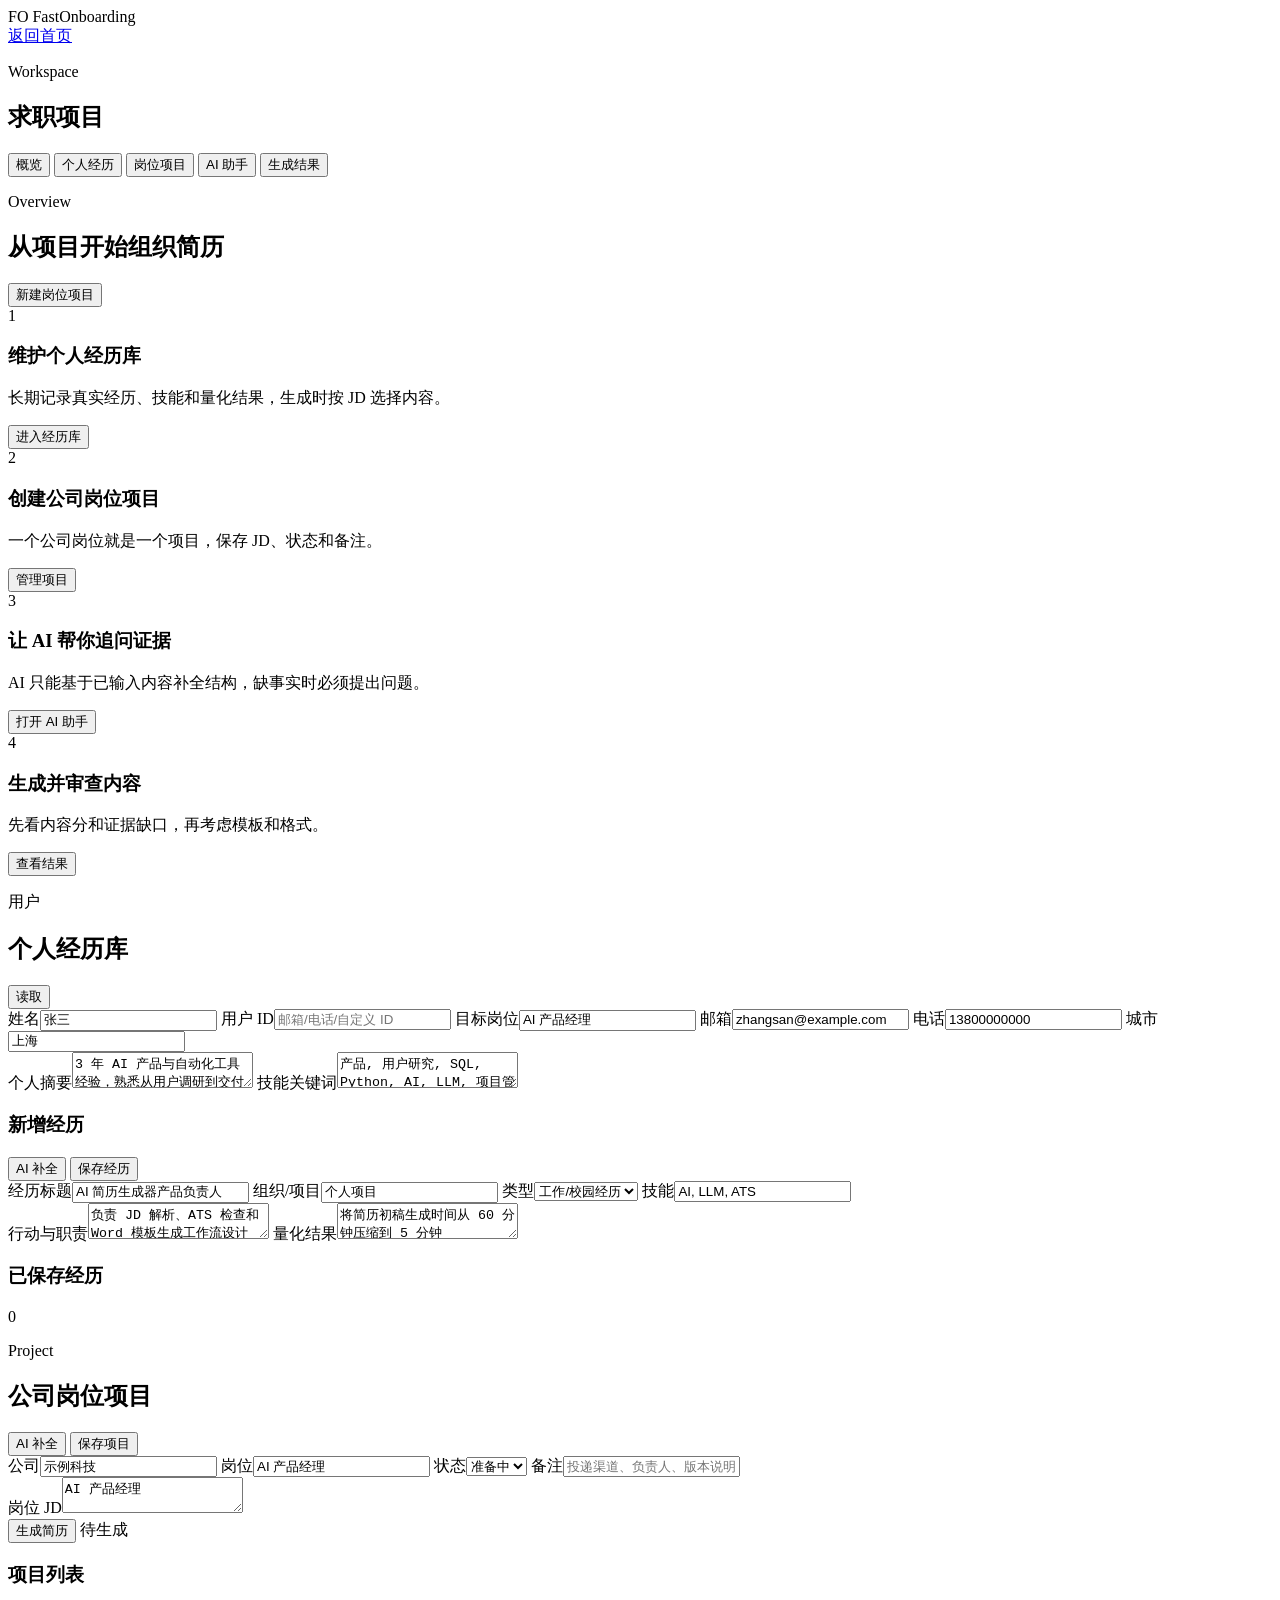
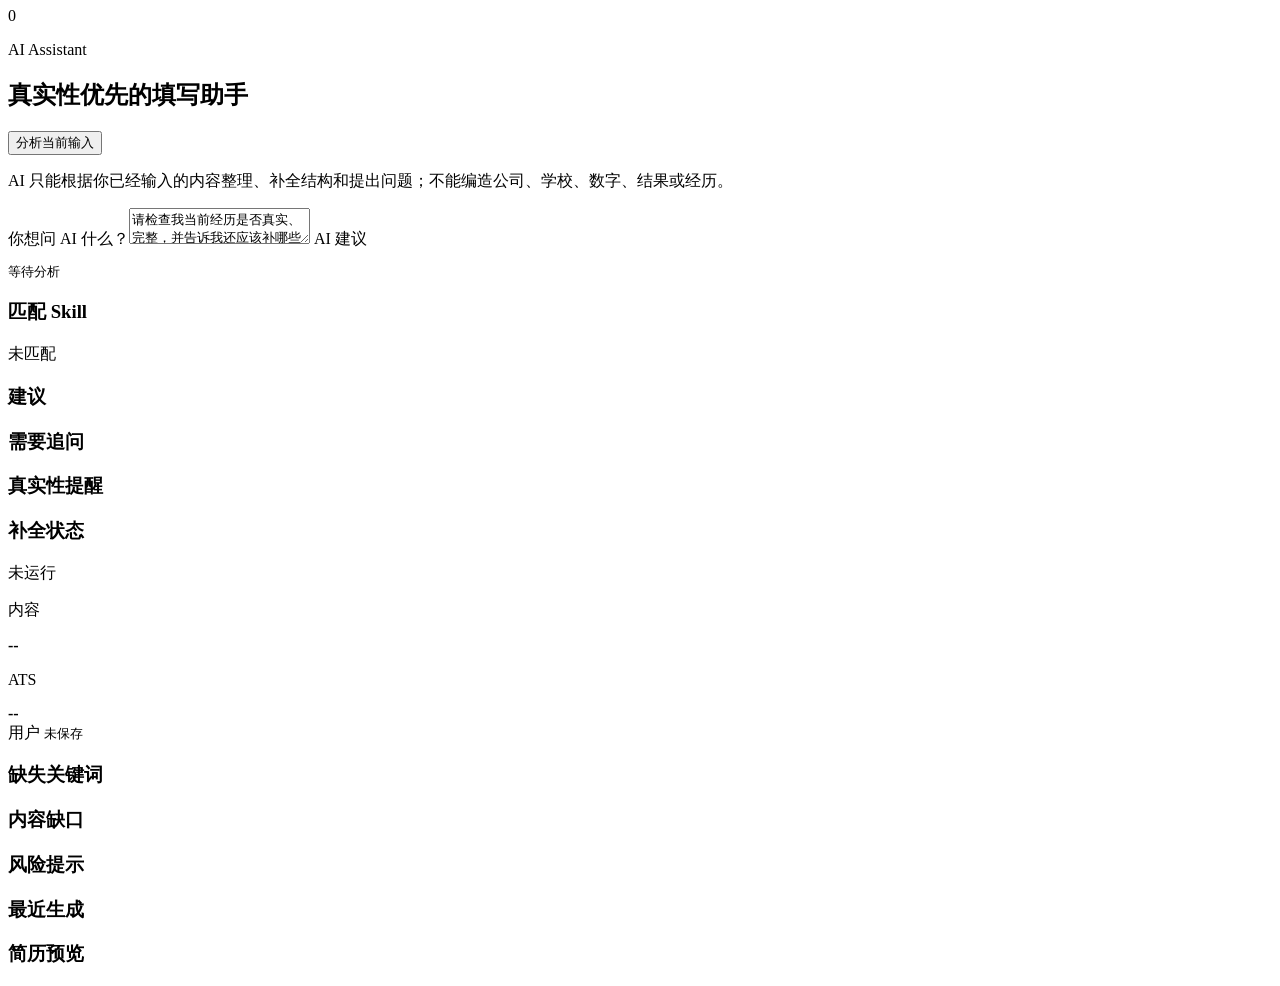
==== src/fast_onboarding/web/static/workspace.html @ 974bd676 "优化了首页的UI" ====
<!doctype html>
<html lang="zh-CN">
  <head>
    <meta charset="utf-8" />
    <meta name="viewport" content="width=device-width, initial-scale=1" />
    <title>FastOnboarding</title>
    <link rel="stylesheet" href="__BASE_PATH__/static/styles.css" />
  </head>
  <body class="workspace-page">
    <header class="portal">
      <nav class="topbar">
        <div class="brand">
          <span class="brand-mark">FO</span>
          <span>FastOnboarding</span>
        </div>
        <a class="top-action" href="__BASE_PATH__/">返回首页</a>
      </nav>
    </header>

    <main id="workspace" class="workspace-shell">
      <aside class="sidebar">
        <div class="sidebar-title">
          <p class="eyebrow">Workspace</p>
          <h2>求职项目</h2>
        </div>
        <button type="button" class="nav-link active" data-page-link="overview">概览</button>
        <button type="button" class="nav-link" data-page-link="profile">个人经历</button>
        <button type="button" class="nav-link" data-page-link="projects">岗位项目</button>
        <button type="button" class="nav-link" data-page-link="ai">AI 助手</button>
        <button type="button" class="nav-link" data-page-link="results">生成结果</button>
      </aside>

      <section class="workspace-main">
        <section id="overviewPage" class="page active" data-page="overview">
          <section class="panel overview-panel">
            <div class="panel-header">
              <div>
                <p class="eyebrow">Overview</p>
                <h2>从项目开始组织简历</h2>
              </div>
              <button type="button" data-page-link="projects">新建岗位项目</button>
            </div>
            <div class="overview-grid">
              <article>
                <span>1</span>
                <h3>维护个人经历库</h3>
                <p>长期记录真实经历、技能和量化结果，生成时按 JD 选择内容。</p>
                <button type="button" class="secondary" data-page-link="profile">进入经历库</button>
              </article>
              <article>
                <span>2</span>
                <h3>创建公司岗位项目</h3>
                <p>一个公司岗位就是一个项目，保存 JD、状态和备注。</p>
                <button type="button" class="secondary" data-page-link="projects">管理项目</button>
              </article>
              <article>
                <span>3</span>
                <h3>让 AI 帮你追问证据</h3>
                <p>AI 只能基于已输入内容补全结构，缺事实时必须提出问题。</p>
                <button type="button" class="secondary" data-page-link="ai">打开 AI 助手</button>
              </article>
              <article>
                <span>4</span>
                <h3>生成并审查内容</h3>
                <p>先看内容分和证据缺口，再考虑模板和格式。</p>
                <button type="button" class="secondary" data-page-link="results">查看结果</button>
              </article>
            </div>
          </section>
        </section>

        <section id="profileCard" class="page" data-page="profile">
          <section class="panel profile-panel">
          <div class="panel-header">
            <div>
              <p class="eyebrow">用户</p>
              <h2>个人经历库</h2>
            </div>
            <button id="loadUserBtn" type="button" class="secondary">读取</button>
          </div>
          <div class="form-grid two">
            <label>姓名<input id="name" value="张三" /></label>
            <label>用户 ID<input id="userId" placeholder="邮箱/电话/自定义 ID" /></label>
            <label>目标岗位<input id="targetTitle" value="AI 产品经理" /></label>
            <label>邮箱<input id="email" value="zhangsan@example.com" /></label>
            <label>电话<input id="phone" value="13800000000" /></label>
            <label>城市<input id="location" value="上海" /></label>
          </div>
          <label>个人摘要<textarea id="summary">3 年 AI 产品与自动化工具经验，熟悉从用户调研到交付落地的完整流程</textarea></label>
          <label>技能关键词<textarea id="skills">产品, 用户研究, SQL, Python, AI, LLM, 项目管理, A/B, GitHub</textarea></label>

          <div class="subpanel">
            <div class="panel-header">
              <h3>新增经历</h3>
              <div class="button-row">
                <button id="aiExperienceBtn" type="button" class="secondary">AI 补全</button>
                <button id="saveExperienceBtn" type="button">保存经历</button>
              </div>
            </div>
            <div class="form-grid two">
              <label>经历标题<input id="experienceTitle" value="AI 简历生成器产品负责人" /></label>
              <label>组织/项目<input id="experienceOrg" value="个人项目" /></label>
              <label>类型<select id="experienceCategory"><option value="experience">工作/校园经历</option><option value="project">项目经历</option></select></label>
              <label>技能<input id="experienceSkills" value="AI, LLM, ATS" /></label>
            </div>
            <label>行动与职责<textarea id="experienceBullets" class="medium">负责 JD 解析、ATS 检查和 Word 模板生成工作流设计
建设 DeepSeek 驱动的简历改写 agent，提升岗位匹配效率</textarea></label>
            <label>量化结果<textarea id="experienceMetrics">将简历初稿生成时间从 60 分钟压缩到 5 分钟</textarea></label>
          </div>
          <div class="list-head">
            <h3>已保存经历</h3>
            <span id="experienceCount">0</span>
          </div>
          <ol id="experienceList" class="record-list"></ol>
          </section>
        </section>

        <section id="projectCard" class="page" data-page="projects">
          <section class="panel project-panel">
          <div class="panel-header">
            <div>
              <p class="eyebrow">Project</p>
              <h2>公司岗位项目</h2>
            </div>
            <div class="button-row">
              <button id="aiProjectBtn" type="button" class="secondary">AI 补全</button>
              <button id="saveProjectBtn" type="button">保存项目</button>
            </div>
          </div>
          <div class="form-grid two">
            <label>公司<input id="companyName" value="示例科技" /></label>
            <label>岗位<input id="projectRole" value="AI 产品经理" /></label>
            <label>状态<select id="projectStatus"><option value="draft">准备中</option><option value="generated">已生成</option><option value="submitted">已投递</option><option value="interview">面试中</option></select></label>
            <label>备注<input id="projectNotes" placeholder="投递渠道、负责人、版本说明" /></label>
          </div>
          <label>岗位 JD<textarea id="jdText" class="large">AI 产品经理

岗位职责：
- 负责 AI 工具产品的需求分析、用户研究、原型设计和项目管理。
- 推动 LLM 能力在招聘、简历、文档自动化场景落地。
- 分析用户痛点，优化简历生成效率、ATS 通过率和转化效果。
- 协同工程团队建设数据分析、A/B 实验和自动化评估体系。</textarea></label>
          <div class="action-row">
            <button id="generateBtn" type="button">生成简历</button>
            <span id="status">待生成</span>
          </div>
          <div class="list-head">
            <h3>项目列表</h3>
            <span id="projectCount">0</span>
          </div>
          <ol id="projectList" class="record-list"></ol>
          </section>
        </section>

        <section id="aiCard" class="page" data-page="ai">
          <section class="panel ai-panel">
            <div class="panel-header">
              <div>
                <p class="eyebrow">AI Assistant</p>
                <h2>真实性优先的填写助手</h2>
              </div>
              <button id="aiReviewBtn" type="button">分析当前输入</button>
            </div>
            <p class="auth-note">AI 只能根据你已经输入的内容整理、补全结构和提出问题；不能编造公司、学校、数字、结果或经历。</p>
            <div class="form-grid two">
              <label>你想问 AI 什么？<textarea id="aiMessage" class="medium">请检查我当前经历是否真实、完整，并告诉我还应该补哪些证据。</textarea></label>
              <label>AI 建议<pre id="aiReply" class="assistant-output">等待分析</pre></label>
            </div>
            <div class="result-grid">
              <section>
                <h3>匹配 Skill</h3>
                <div id="aiSkills" class="chips">未匹配</div>
              </section>
              <section>
                <h3>建议</h3>
                <ul id="aiSuggestions"></ul>
              </section>
              <section>
                <h3>需要追问</h3>
                <ul id="aiQuestions"></ul>
              </section>
              <section>
                <h3>真实性提醒</h3>
                <ul id="aiWarnings"></ul>
              </section>
              <section>
                <h3>补全状态</h3>
                <div id="aiStatus" class="chips">未运行</div>
              </section>
            </div>
          </section>
        </section>

        <section id="resultCard" class="page" data-page="results">
          <section class="panel result-panel">
          <div class="score-row">
            <div>
              <p class="eyebrow">内容</p>
              <strong id="contentScore">--</strong>
            </div>
            <div>
              <p class="eyebrow">ATS</p>
              <strong id="score">--</strong>
            </div>
            <div class="saved-row">
              <span>用户</span>
              <code id="savedUser">未保存</code>
            </div>
          </div>
          <div class="result-grid">
            <section>
              <h3>缺失关键词</h3>
              <div id="missing" class="chips"></div>
            </section>
            <section>
              <h3>内容缺口</h3>
              <ul id="contentGaps"></ul>
            </section>
            <section>
              <h3>风险提示</h3>
              <ul id="warnings"></ul>
            </section>
            <section>
              <h3>最近生成</h3>
              <ol id="history" class="compact-list"></ol>
            </section>
          </div>
          <h3>简历预览</h3>
          <pre id="resumePreview"></pre>
          </section>
        </section>
      </section>
    </main>
    <script src="__BASE_PATH__/static/app.js"></script>
  </body>
</html>
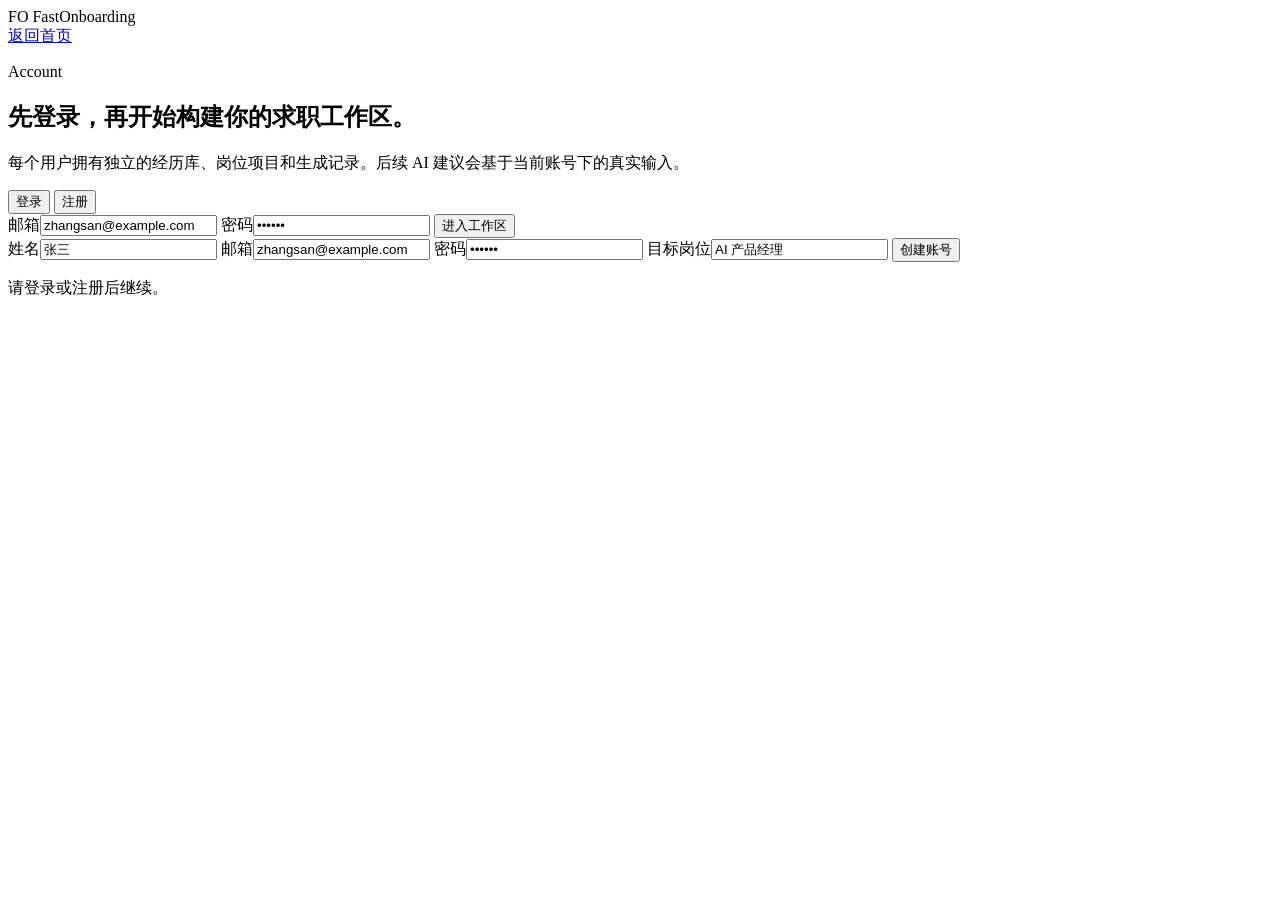
==== commit 9da47ac6: "更改了UI" ====
--- a/src/fast_onboarding/web/static/workspace.html
+++ b/src/fast_onboarding/web/static/workspace.html
@@ -11,225 +11,265 @@
       <nav class="topbar">
         <div class="brand">
           <span class="brand-mark">FO</span>
-          <span>FastOnboarding</span>
-        </div>
-        <a class="top-action" href="__BASE_PATH__/">返回首页</a>
+          <span id="workspaceTitle">FastOnboarding</span>
+        </div>
+        <div class="workspace-top-actions">
+          <button id="topCreateResumeBtn" type="button" class="top-action" hidden>创建新的简历</button>
+          <button id="topAddExperienceBtn" type="button" class="top-action" hidden>补充经历</button>
+          <button id="exportBtn" type="button" class="top-action" hidden>分享与导出</button>
+          <button id="userBadge" type="button" class="user-badge" aria-label="修改用户经历" title="修改用户经历" hidden>
+            <span id="userAvatar" class="user-avatar">FO</span>
+            <span id="userNameLabel">未登录</span>
+          </button>
+          <button id="logoutBtn" type="button" class="top-action" hidden>退出</button>
+          <a class="top-action" href="__BASE_PATH__/">返回首页</a>
+        </div>
       </nav>
     </header>
 
-    <main id="workspace" class="workspace-shell">
-      <aside class="sidebar">
-        <div class="sidebar-title">
-          <p class="eyebrow">Workspace</p>
-          <h2>求职项目</h2>
-        </div>
-        <button type="button" class="nav-link active" data-page-link="overview">概览</button>
-        <button type="button" class="nav-link" data-page-link="profile">个人经历</button>
-        <button type="button" class="nav-link" data-page-link="projects">岗位项目</button>
-        <button type="button" class="nav-link" data-page-link="ai">AI 助手</button>
-        <button type="button" class="nav-link" data-page-link="results">生成结果</button>
-      </aside>
-
-      <section class="workspace-main">
-        <section id="overviewPage" class="page active" data-page="overview">
-          <section class="panel overview-panel">
-            <div class="panel-header">
-              <div>
-                <p class="eyebrow">Overview</p>
-                <h2>从项目开始组织简历</h2>
+    <main id="authGate" class="auth-shell">
+      <section class="auth-panel">
+        <div class="auth-copy">
+          <p class="eyebrow">Account</p>
+          <h1>先登录，再开始构建你的求职工作区。</h1>
+          <p>每个用户拥有独立的经历库、岗位项目和生成记录。后续 AI 建议会基于当前账号下的真实输入。</p>
+        </div>
+        <section class="auth-card">
+          <div class="auth-tabs" role="tablist" aria-label="登录或注册">
+            <button id="showLoginBtn" type="button" class="auth-tab active">登录</button>
+            <button id="showRegisterBtn" type="button" class="auth-tab">注册</button>
+          </div>
+          <form id="loginForm" class="auth-form">
+            <label>邮箱<input id="loginEmail" type="email" autocomplete="email" value="zhangsan@example.com" /></label>
+            <label>密码<input id="loginPassword" type="password" autocomplete="current-password" value="123456" /></label>
+            <button type="submit">进入工作区</button>
+          </form>
+          <form id="registerForm" class="auth-form hidden">
+            <label>姓名<input id="registerName" autocomplete="name" value="张三" /></label>
+            <label>邮箱<input id="registerEmail" type="email" autocomplete="email" value="zhangsan@example.com" /></label>
+            <label>密码<input id="registerPassword" type="password" autocomplete="new-password" value="123456" /></label>
+            <label>目标岗位<input id="registerTargetTitle" value="AI 产品经理" /></label>
+            <button type="submit">创建账号</button>
+          </form>
+          <p id="authStatus" class="auth-status">请登录或注册后继续。</p>
+        </section>
+      </section>
+    </main>
+
+    <main id="workspace" class="workspace-home" hidden>
+      <section id="resumeLibrary" class="resume-library">
+        <div class="library-toolbar">
+          <div class="library-tabs" aria-label="简历列表筛选">
+            <button type="button" class="library-tab active">全部</button>
+            <button type="button" class="library-tab">我的简历</button>
+            <button type="button" class="library-tab">精选模板</button>
+          </div>
+          <div class="library-actions">
+            <button id="librarySearchBtn" type="button" class="round-action" aria-label="搜索简历">⌕</button>
+            <button id="libraryGridBtn" type="button" class="segmented active" aria-label="卡片视图">▦</button>
+            <button id="libraryListBtn" type="button" class="segmented" aria-label="列表视图">☰</button>
+            <button id="createResumeBtn" type="button" class="black-action">+ 新建</button>
+          </div>
+        </div>
+        <div class="library-heading">
+          <h1>我的简历</h1>
+          <p>每一张卡片是一份【公司名字-岗位】简历。先选简历，再进入三栏工作区处理经历、正文和 AI 建议。</p>
+        </div>
+        <div id="resumeCardGrid" class="resume-card-grid">
+          <button id="newResumeCard" type="button" class="resume-card create-card">
+            <span class="big-plus">+</span>
+            <strong>新建简历</strong>
+          </button>
+        </div>
+      </section>
+
+      <section id="resumeEditor" class="resume-editor-shell" hidden>
+        <aside class="source-pane">
+          <div class="pane-header">
+            <div>
+              <p class="eyebrow">来源</p>
+              <h2>经历库</h2>
+            </div>
+            <button id="addExperienceBtn" type="button" class="source-add">+ 添加经历</button>
+          </div>
+          <div class="source-search">
+            <span>搜索已上传经历</span>
+            <button type="button" aria-label="搜索">⌕</button>
+          </div>
+          <nav id="sourceCategoryNav" class="source-category-nav" aria-label="经历分类">
+            <button type="button" class="source-category active" data-source-category="basic">基础信息</button>
+            <button type="button" class="source-category" data-source-category="education">教育经历</button>
+            <button type="button" class="source-category" data-source-category="work">工作经历</button>
+            <button type="button" class="source-category" data-source-category="project">项目经历</button>
+            <button type="button" class="source-category" data-source-category="award">获得奖项</button>
+            <button type="button" class="source-category" data-source-category="skill">技能与特长</button>
+            <button type="button" class="source-category" data-source-category="other">其他</button>
+          </nav>
+          <div id="sourceDetail" class="source-detail">
+            <div class="source-detail-head">
+              <h3 id="sourceDetailTitle">基础信息</h3>
+              <span id="experienceCount">0</span>
+            </div>
+            <ol id="experienceList" class="record-list source-records"></ol>
+          </div>
+        </aside>
+
+        <section class="resume-pane">
+          <div class="resume-paper">
+            <div class="resume-document-head">
+              <input id="name" class="resume-name-input" value="张三" aria-label="姓名" />
+              <input id="targetTitle" class="resume-title-input" value="AI 产品经理" aria-label="目标岗位" />
+              <div class="resume-contact-row">
+                <input id="email" value="zhangsan@example.com" aria-label="邮箱" />
+                <input id="phone" value="13800000000" aria-label="电话" />
+                <input id="location" value="上海" aria-label="城市" />
+                <input id="userId" placeholder="用户 ID" aria-label="用户 ID" />
               </div>
-              <button type="button" data-page-link="projects">新建岗位项目</button>
-            </div>
-            <div class="overview-grid">
-              <article>
-                <span>1</span>
-                <h3>维护个人经历库</h3>
-                <p>长期记录真实经历、技能和量化结果，生成时按 JD 选择内容。</p>
-                <button type="button" class="secondary" data-page-link="profile">进入经历库</button>
-              </article>
-              <article>
-                <span>2</span>
-                <h3>创建公司岗位项目</h3>
-                <p>一个公司岗位就是一个项目，保存 JD、状态和备注。</p>
-                <button type="button" class="secondary" data-page-link="projects">管理项目</button>
-              </article>
-              <article>
-                <span>3</span>
-                <h3>让 AI 帮你追问证据</h3>
-                <p>AI 只能基于已输入内容补全结构，缺事实时必须提出问题。</p>
-                <button type="button" class="secondary" data-page-link="ai">打开 AI 助手</button>
-              </article>
-              <article>
-                <span>4</span>
-                <h3>生成并审查内容</h3>
-                <p>先看内容分和证据缺口，再考虑模板和格式。</p>
-                <button type="button" class="secondary" data-page-link="results">查看结果</button>
-              </article>
-            </div>
-          </section>
+            </div>
+
+            <section class="resume-section">
+              <h3>个人摘要</h3>
+              <textarea id="summary">3 年 AI 产品与自动化工具经验，熟悉从用户调研到交付落地的完整流程</textarea>
+            </section>
+            <section class="resume-section">
+              <h3>教育经历</h3>
+              <textarea id="educationText">待补充</textarea>
+            </section>
+            <section class="resume-section">
+              <h3>工作经历</h3>
+              <textarea id="workResumeText">待插入工作经历</textarea>
+            </section>
+            <section class="resume-section">
+              <h3>项目经历</h3>
+              <textarea id="projectResumeText">待插入项目经历</textarea>
+            </section>
+            <section class="resume-section">
+              <h3>获得奖项</h3>
+              <textarea id="awardResumeText">待补充</textarea>
+            </section>
+            <section class="resume-section">
+              <h3>技能与特长</h3>
+              <textarea id="skills">产品, 用户研究, SQL, Python, AI, LLM, 项目管理, A/B, GitHub</textarea>
+            </section>
+            <section class="resume-section">
+              <h3>其他</h3>
+              <textarea id="otherResumeText">待补充</textarea>
+            </section>
+          </div>
         </section>
 
-        <section id="profileCard" class="page" data-page="profile">
-          <section class="panel profile-panel">
-          <div class="panel-header">
+        <aside class="ai-pane">
+          <div class="pane-header">
             <div>
-              <p class="eyebrow">用户</p>
-              <h2>个人经历库</h2>
-            </div>
-            <button id="loadUserBtn" type="button" class="secondary">读取</button>
-          </div>
-          <div class="form-grid two">
-            <label>姓名<input id="name" value="张三" /></label>
-            <label>用户 ID<input id="userId" placeholder="邮箱/电话/自定义 ID" /></label>
-            <label>目标岗位<input id="targetTitle" value="AI 产品经理" /></label>
-            <label>邮箱<input id="email" value="zhangsan@example.com" /></label>
-            <label>电话<input id="phone" value="13800000000" /></label>
-            <label>城市<input id="location" value="上海" /></label>
-          </div>
-          <label>个人摘要<textarea id="summary">3 年 AI 产品与自动化工具经验，熟悉从用户调研到交付落地的完整流程</textarea></label>
-          <label>技能关键词<textarea id="skills">产品, 用户研究, SQL, Python, AI, LLM, 项目管理, A/B, GitHub</textarea></label>
-
-          <div class="subpanel">
-            <div class="panel-header">
-              <h3>新增经历</h3>
-              <div class="button-row">
-                <button id="aiExperienceBtn" type="button" class="secondary">AI 补全</button>
-                <button id="saveExperienceBtn" type="button">保存经历</button>
-              </div>
+              <p class="eyebrow">AI</p>
+              <h2>真实性助手</h2>
+            </div>
+            <button id="aiReviewBtn" type="button">分析</button>
+          </div>
+          <div class="ai-action-grid">
+            <button id="aiFilterBtn" type="button" class="ai-tool">智能筛选经历到简历</button>
+            <button id="aiExperienceBtn" type="button" class="ai-tool">智能润色经历描述</button>
+            <button id="generateBtn" type="button" class="ai-tool">生成 AI 简历评价建议</button>
+          </div>
+          <p class="auth-note">AI 只能根据你已经输入的内容整理、追问和改写；不能编造公司、学校、数字、结果或经历。</p>
+          <div class="chat-box">
+            <pre id="aiReply" class="assistant-output">等待分析</pre>
+            <label class="chat-input-label">输入问题<textarea id="aiMessage">请检查我当前经历是否真实、完整，并告诉我还应该补哪些证据。</textarea></label>
+          </div>
+          <div class="ai-insights">
+            <section>
+              <h3>匹配 Skill</h3>
+              <div id="aiSkills" class="chips">未匹配</div>
+            </section>
+            <section>
+              <h3>建议</h3>
+              <ul id="aiSuggestions"></ul>
+            </section>
+            <section>
+              <h3>需要追问</h3>
+              <ul id="aiQuestions"></ul>
+            </section>
+            <section>
+              <h3>真实性提醒</h3>
+              <ul id="aiWarnings"></ul>
+            </section>
+            <section>
+              <h3>状态</h3>
+              <div id="aiStatus" class="chips">未运行</div>
+            </section>
+          </div>
+        </aside>
+      </section>
+
+      <dialog id="experienceDialog" class="experience-dialog">
+        <form method="dialog" class="dialog-card">
+          <div class="dialog-head">
+            <div>
+              <p class="eyebrow">Experience</p>
+              <h2>添加经历</h2>
+            </div>
+            <button id="closeExperienceDialogBtn" type="button" class="round-action" aria-label="关闭">×</button>
+          </div>
+          <div id="experienceTypeStep" class="experience-type-grid">
+            <button type="button" data-dialog-category="basic">基础信息</button>
+            <button type="button" data-dialog-category="education">教育经历</button>
+            <button type="button" data-dialog-category="work">工作经历</button>
+            <button type="button" data-dialog-category="project">项目经历</button>
+            <button type="button" data-dialog-category="award">获得奖项</button>
+            <button type="button" data-dialog-category="skill">技能与特长</button>
+            <button type="button" data-dialog-category="other">其他</button>
+          </div>
+          <div id="experienceFormStep" class="experience-form-step" hidden>
+            <div class="template-intro">
+              <p class="eyebrow">Template</p>
+              <h3 id="experienceTemplateTitle">基础信息模板</h3>
+              <p id="experienceTemplateHint">请尽量填写可验证的信息，AI 后续只基于这些事实做整理和追问。</p>
             </div>
             <div class="form-grid two">
-              <label>经历标题<input id="experienceTitle" value="AI 简历生成器产品负责人" /></label>
-              <label>组织/项目<input id="experienceOrg" value="个人项目" /></label>
-              <label>类型<select id="experienceCategory"><option value="experience">工作/校园经历</option><option value="project">项目经历</option></select></label>
+              <label>记录标题<input id="experienceTitle" value="AI 简历生成器产品负责人" /></label>
+              <label>来源/组织<input id="experienceOrg" value="个人项目" /></label>
+              <label>类型<select id="experienceCategory"><option value="basic">基础信息</option><option value="education">教育经历</option><option value="work">工作经历</option><option value="project">项目经历</option><option value="award">获得奖项</option><option value="skill">技能与特长</option><option value="other">其他</option></select></label>
               <label>技能<input id="experienceSkills" value="AI, LLM, ATS" /></label>
             </div>
-            <label>行动与职责<textarea id="experienceBullets" class="medium">负责 JD 解析、ATS 检查和 Word 模板生成工作流设计
+            <div id="experienceTemplateFields" class="experience-template-fields"></div>
+            <label>补充事实与备注<textarea id="experienceBullets" class="medium">负责 JD 解析、ATS 检查和 Word 模板生成工作流设计
 建设 DeepSeek 驱动的简历改写 agent，提升岗位匹配效率</textarea></label>
-            <label>量化结果<textarea id="experienceMetrics">将简历初稿生成时间从 60 分钟压缩到 5 分钟</textarea></label>
-          </div>
-          <div class="list-head">
-            <h3>已保存经历</h3>
-            <span id="experienceCount">0</span>
-          </div>
-          <ol id="experienceList" class="record-list"></ol>
-          </section>
-        </section>
-
-        <section id="projectCard" class="page" data-page="projects">
-          <section class="panel project-panel">
-          <div class="panel-header">
-            <div>
-              <p class="eyebrow">Project</p>
-              <h2>公司岗位项目</h2>
-            </div>
-            <div class="button-row">
-              <button id="aiProjectBtn" type="button" class="secondary">AI 补全</button>
-              <button id="saveProjectBtn" type="button">保存项目</button>
-            </div>
-          </div>
-          <div class="form-grid two">
-            <label>公司<input id="companyName" value="示例科技" /></label>
-            <label>岗位<input id="projectRole" value="AI 产品经理" /></label>
-            <label>状态<select id="projectStatus"><option value="draft">准备中</option><option value="generated">已生成</option><option value="submitted">已投递</option><option value="interview">面试中</option></select></label>
-            <label>备注<input id="projectNotes" placeholder="投递渠道、负责人、版本说明" /></label>
-          </div>
-          <label>岗位 JD<textarea id="jdText" class="large">AI 产品经理
+            <label>可量化结果/证明材料<textarea id="experienceMetrics">将简历初稿生成时间从 60 分钟压缩到 5 分钟</textarea></label>
+            <div class="dialog-actions">
+              <button id="backExperienceTypesBtn" type="button" class="secondary">返回分类</button>
+              <button id="saveExperienceBtn" type="button">保存经历</button>
+            </div>
+          </div>
+        </form>
+      </dialog>
+
+      <div class="workspace-hidden">
+        <input id="companyName" value="示例科技" />
+        <input id="projectRole" value="AI 产品经理" />
+        <select id="projectStatus"><option value="draft">准备中</option><option value="generated">已生成</option><option value="submitted">已投递</option><option value="interview">面试中</option></select>
+        <input id="projectNotes" />
+        <textarea id="jdText">AI 产品经理
 
 岗位职责：
 - 负责 AI 工具产品的需求分析、用户研究、原型设计和项目管理。
 - 推动 LLM 能力在招聘、简历、文档自动化场景落地。
 - 分析用户痛点，优化简历生成效率、ATS 通过率和转化效果。
-- 协同工程团队建设数据分析、A/B 实验和自动化评估体系。</textarea></label>
-          <div class="action-row">
-            <button id="generateBtn" type="button">生成简历</button>
-            <span id="status">待生成</span>
-          </div>
-          <div class="list-head">
-            <h3>项目列表</h3>
-            <span id="projectCount">0</span>
-          </div>
-          <ol id="projectList" class="record-list"></ol>
-          </section>
-        </section>
-
-        <section id="aiCard" class="page" data-page="ai">
-          <section class="panel ai-panel">
-            <div class="panel-header">
-              <div>
-                <p class="eyebrow">AI Assistant</p>
-                <h2>真实性优先的填写助手</h2>
-              </div>
-              <button id="aiReviewBtn" type="button">分析当前输入</button>
-            </div>
-            <p class="auth-note">AI 只能根据你已经输入的内容整理、补全结构和提出问题；不能编造公司、学校、数字、结果或经历。</p>
-            <div class="form-grid two">
-              <label>你想问 AI 什么？<textarea id="aiMessage" class="medium">请检查我当前经历是否真实、完整，并告诉我还应该补哪些证据。</textarea></label>
-              <label>AI 建议<pre id="aiReply" class="assistant-output">等待分析</pre></label>
-            </div>
-            <div class="result-grid">
-              <section>
-                <h3>匹配 Skill</h3>
-                <div id="aiSkills" class="chips">未匹配</div>
-              </section>
-              <section>
-                <h3>建议</h3>
-                <ul id="aiSuggestions"></ul>
-              </section>
-              <section>
-                <h3>需要追问</h3>
-                <ul id="aiQuestions"></ul>
-              </section>
-              <section>
-                <h3>真实性提醒</h3>
-                <ul id="aiWarnings"></ul>
-              </section>
-              <section>
-                <h3>补全状态</h3>
-                <div id="aiStatus" class="chips">未运行</div>
-              </section>
-            </div>
-          </section>
-        </section>
-
-        <section id="resultCard" class="page" data-page="results">
-          <section class="panel result-panel">
-          <div class="score-row">
-            <div>
-              <p class="eyebrow">内容</p>
-              <strong id="contentScore">--</strong>
-            </div>
-            <div>
-              <p class="eyebrow">ATS</p>
-              <strong id="score">--</strong>
-            </div>
-            <div class="saved-row">
-              <span>用户</span>
-              <code id="savedUser">未保存</code>
-            </div>
-          </div>
-          <div class="result-grid">
-            <section>
-              <h3>缺失关键词</h3>
-              <div id="missing" class="chips"></div>
-            </section>
-            <section>
-              <h3>内容缺口</h3>
-              <ul id="contentGaps"></ul>
-            </section>
-            <section>
-              <h3>风险提示</h3>
-              <ul id="warnings"></ul>
-            </section>
-            <section>
-              <h3>最近生成</h3>
-              <ol id="history" class="compact-list"></ol>
-            </section>
-          </div>
-          <h3>简历预览</h3>
-          <pre id="resumePreview"></pre>
-          </section>
-        </section>
-      </section>
+- 协同工程团队建设数据分析、A/B 实验和自动化评估体系。</textarea>
+        <button id="saveProjectBtn" type="button">保存项目</button>
+        <button id="aiProjectBtn" type="button">AI 补全项目</button>
+        <button id="loadUserBtn" type="button">读取</button>
+        <ol id="projectList"></ol>
+        <span id="projectCount">0</span>
+        <span id="status">待生成</span>
+        <strong id="contentScore">--</strong>
+        <strong id="score">--</strong>
+        <code id="savedUser">未保存</code>
+        <div id="missing"></div>
+        <ul id="contentGaps"></ul>
+        <ul id="warnings"></ul>
+        <ol id="history"></ol>
+        <pre id="resumePreview"></pre>
+      </div>
     </main>
     <script src="__BASE_PATH__/static/app.js"></script>
   </body>
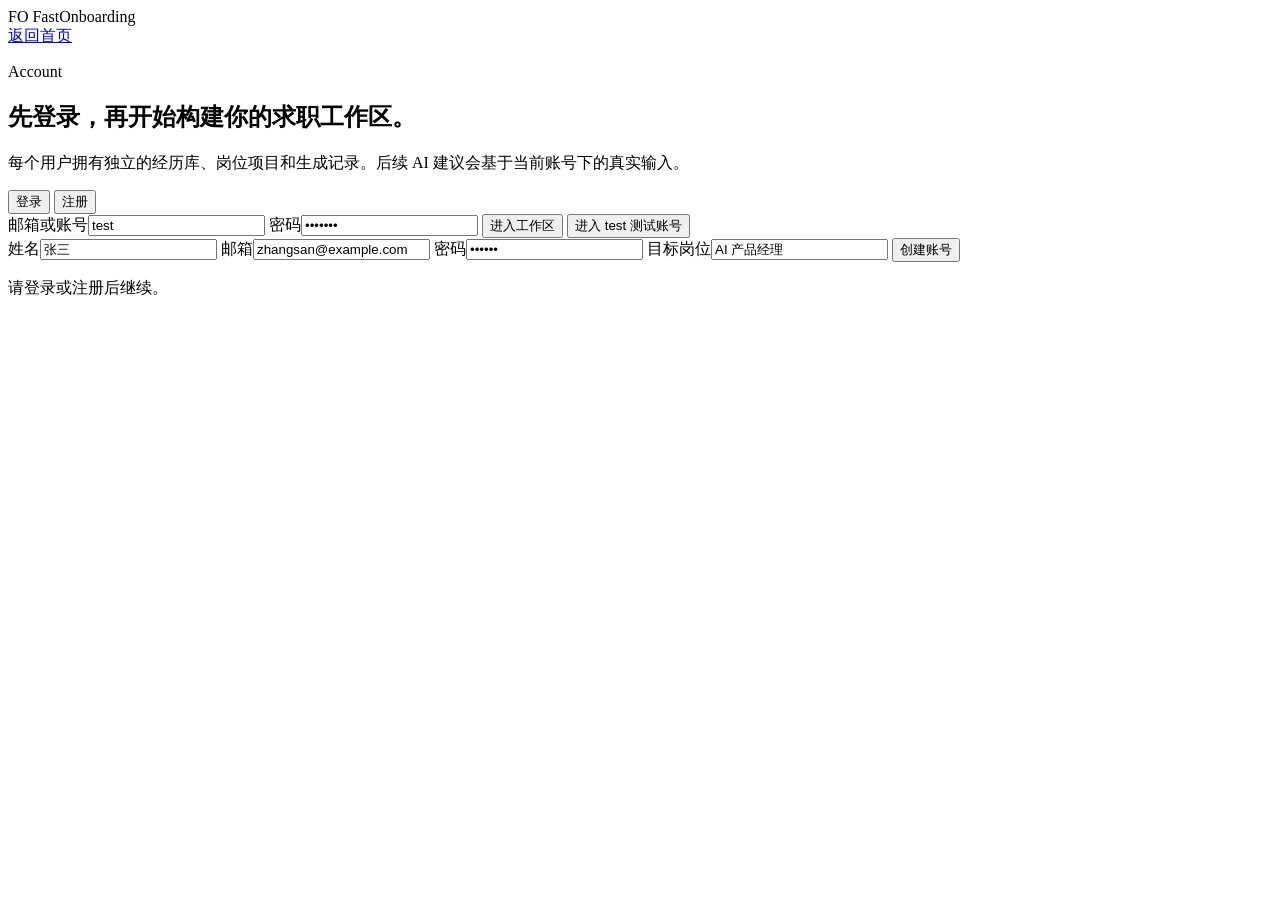
==== commit 551d4721: "修复了数据库" ====
--- a/src/fast_onboarding/web/static/workspace.html
+++ b/src/fast_onboarding/web/static/workspace.html
@@ -16,6 +16,7 @@
         <div class="workspace-top-actions">
           <button id="topCreateResumeBtn" type="button" class="top-action" hidden>创建新的简历</button>
           <button id="topAddExperienceBtn" type="button" class="top-action" hidden>补充经历</button>
+          <button id="versionHistoryBtn" type="button" class="top-action" hidden>历史版本</button>
           <button id="exportBtn" type="button" class="top-action" hidden>分享与导出</button>
           <button id="userBadge" type="button" class="user-badge" aria-label="修改用户经历" title="修改用户经历" hidden>
             <span id="userAvatar" class="user-avatar">FO</span>
@@ -40,9 +41,10 @@
             <button id="showRegisterBtn" type="button" class="auth-tab">注册</button>
           </div>
           <form id="loginForm" class="auth-form">
-            <label>邮箱<input id="loginEmail" type="email" autocomplete="email" value="zhangsan@example.com" /></label>
-            <label>密码<input id="loginPassword" type="password" autocomplete="current-password" value="123456" /></label>
+            <label>邮箱或账号<input id="loginEmail" autocomplete="username" value="test" /></label>
+            <label>密码<input id="loginPassword" type="password" autocomplete="current-password" value="test123" /></label>
             <button type="submit">进入工作区</button>
+            <button id="testLoginBtn" type="button" class="secondary">进入 test 测试账号</button>
           </form>
           <form id="registerForm" class="auth-form hidden">
             <label>姓名<input id="registerName" autocomplete="name" value="张三" /></label>
@@ -64,11 +66,12 @@
             <button type="button" class="library-tab">我的简历</button>
             <button type="button" class="library-tab">精选模板</button>
           </div>
-          <div class="library-actions">
+        <div class="library-actions">
             <button id="librarySearchBtn" type="button" class="round-action" aria-label="搜索简历">⌕</button>
             <button id="libraryGridBtn" type="button" class="segmented active" aria-label="卡片视图">▦</button>
             <button id="libraryListBtn" type="button" class="segmented" aria-label="列表视图">☰</button>
-            <button id="createResumeBtn" type="button" class="black-action">+ 新建</button>
+          <button id="createResumeBtn" type="button" class="black-action">+ 新建</button>
+          <button id="resetTestAccountBtn" type="button" class="secondary" hidden>重置 test 数据</button>
           </div>
         </div>
         <div class="library-heading">
@@ -232,14 +235,66 @@
               <label>技能<input id="experienceSkills" value="AI, LLM, ATS" /></label>
             </div>
             <div id="experienceTemplateFields" class="experience-template-fields"></div>
+            <div id="experienceTemplateGuide" class="template-guide"></div>
             <label>补充事实与备注<textarea id="experienceBullets" class="medium">负责 JD 解析、ATS 检查和 Word 模板生成工作流设计
 建设 DeepSeek 驱动的简历改写 agent，提升岗位匹配效率</textarea></label>
             <label>可量化结果/证明材料<textarea id="experienceMetrics">将简历初稿生成时间从 60 分钟压缩到 5 分钟</textarea></label>
+            <div class="experience-ai-actions">
+              <button id="aiExtractExperienceBtn" type="button" class="secondary">AI 提取已填事实</button>
+              <button id="aiPolishExperienceBtn" type="button">AI 生成润色建议稿</button>
+            </div>
+            <section id="experienceAiDraft" class="experience-ai-draft" hidden aria-live="polite">
+              <div>
+                <p class="eyebrow">AI Draft</p>
+                <h4>待确认润色稿</h4>
+              </div>
+              <p id="experienceAiSummary"></p>
+              <ul id="experienceAiBullets"></ul>
+              <p id="experienceAiNotice" class="auth-note"></p>
+              <button id="applyExperienceAiDraftBtn" type="button" class="secondary">采纳润色稿</button>
+            </section>
             <div class="dialog-actions">
               <button id="backExperienceTypesBtn" type="button" class="secondary">返回分类</button>
               <button id="saveExperienceBtn" type="button">保存经历</button>
             </div>
           </div>
+        </form>
+      </dialog>
+
+      <dialog id="newResumeDialog" class="experience-dialog">
+        <form method="dialog" class="dialog-card">
+          <div class="dialog-head">
+            <div>
+              <p class="eyebrow">Resume</p>
+              <h2>新建简历</h2>
+            </div>
+            <button id="closeNewResumeDialogBtn" type="button" class="round-action" aria-label="关闭">×</button>
+          </div>
+          <p class="auth-note">每份简历对应一个目标公司与岗位，后续正文、AI 建议、版本和导出记录都会独立保存。</p>
+          <div class="form-grid two">
+            <label>公司名称<input id="newResumeCompany" required placeholder="例如 字节跳动" /></label>
+            <label>目标岗位<input id="newResumeRole" required placeholder="例如 AI 产品经理" /></label>
+            <label>简历名称<input id="newResumeTitle" placeholder="默认：公司-岗位" /></label>
+            <label>模板<select id="newResumeTemplate"><option value="zsc_table_resume">中文紧凑模板</option></select></label>
+            <label>简历语言<select id="newResumeLanguage"><option value="zh-CN">简体中文</option><option value="en-US">English</option></select></label>
+            <label>可见性<select id="newResumeVisibility"><option value="private">仅自己可见</option><option value="link">生成分享链接后可见</option></select></label>
+          </div>
+          <label>岗位 JD<textarea id="newResumeJd" class="medium" placeholder="粘贴真实岗位描述，AI 才能进行岗位匹配与内容筛选。"></textarea></label>
+          <div class="dialog-actions">
+            <button id="cancelNewResumeBtn" type="button" class="secondary">取消</button>
+            <button id="submitNewResumeBtn" type="button">创建并进入编辑</button>
+          </div>
+        </form>
+      </dialog>
+
+      <dialog id="versionHistoryDialog" class="experience-dialog">
+        <form method="dialog" class="dialog-card">
+          <div class="dialog-head">
+            <div><p class="eyebrow">Versions</p><h2>历史版本</h2></div>
+            <button id="closeVersionHistoryDialogBtn" type="button" class="round-action" aria-label="关闭">×</button>
+          </div>
+          <p class="auth-note">最多保留最近 3 个版本，每个版本保留 30 天。恢复操作会新建一个版本，不会覆盖当前历史。</p>
+          <ol id="versionHistoryList" class="record-list source-records"></ol>
         </form>
       </dialog>
 
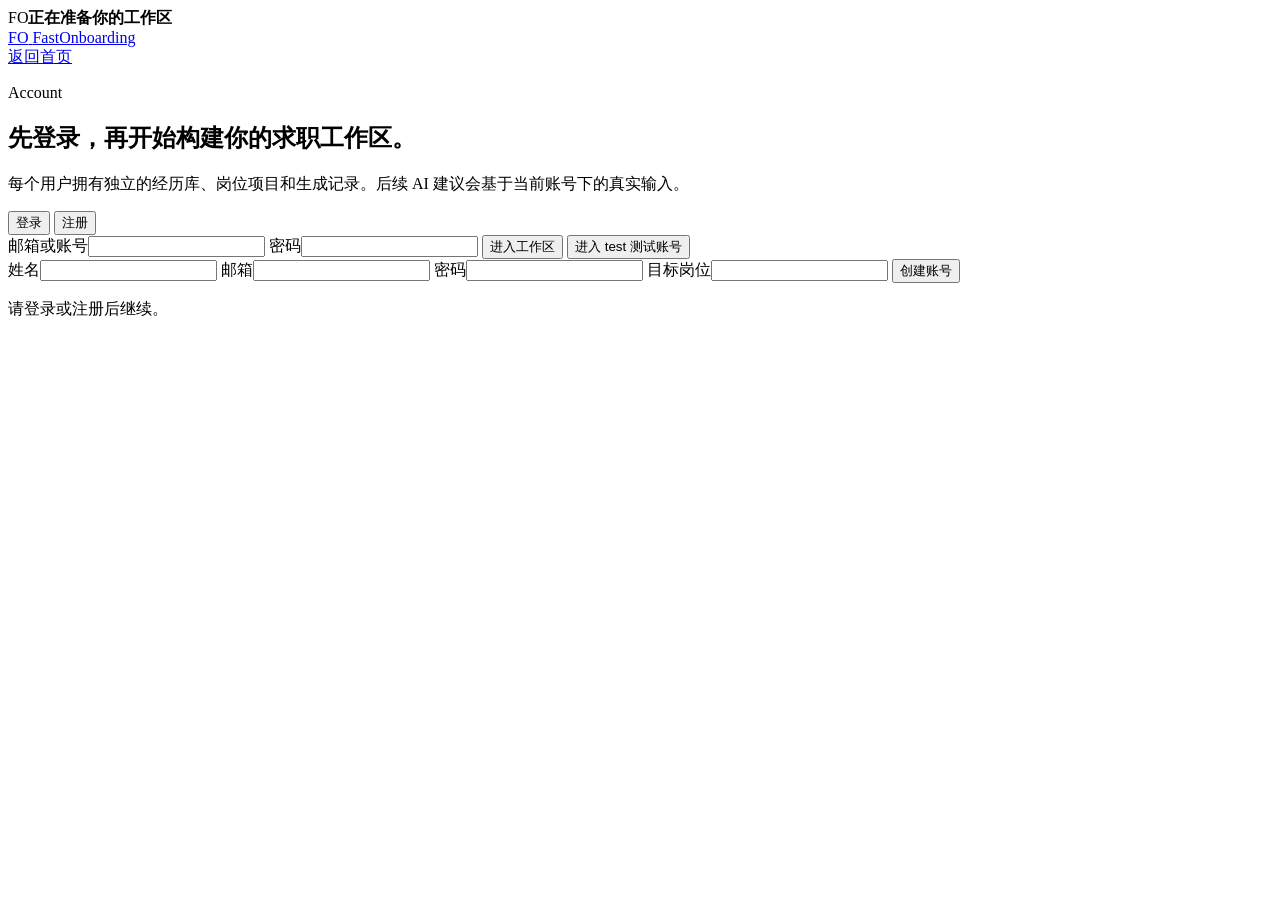
==== commit ef739127: "modified:   README.md 	modified:   deploy/nginx/fast-onboarding.conf 	modified:   docs/file-change-l" ====
--- a/src/fast_onboarding/web/static/workspace.html
+++ b/src/fast_onboarding/web/static/workspace.html
@@ -7,12 +7,20 @@
     <link rel="stylesheet" href="__BASE_PATH__/static/styles.css" />
   </head>
   <body class="workspace-page">
+    <div id="workspaceLoading" class="workspace-loading" role="status" aria-live="polite" aria-label="正在加载工作区">
+      <div class="loading-card">
+        <div class="loading-brand"><span>FO</span><strong>正在准备你的工作区</strong></div>
+        <div class="loading-line loading-line-title"></div>
+        <div class="loading-line loading-line-copy"></div>
+        <div class="loading-pane-grid"><i></i><i></i><i></i></div>
+      </div>
+    </div>
     <header class="portal">
       <nav class="topbar">
-        <div class="brand">
+        <a class="brand" href="__BASE_PATH__/workspace/resumes" aria-label="返回简历库">
           <span class="brand-mark">FO</span>
           <span id="workspaceTitle">FastOnboarding</span>
-        </div>
+        </a>
         <div class="workspace-top-actions">
           <button id="topCreateResumeBtn" type="button" class="top-action" hidden>创建新的简历</button>
           <button id="topAddExperienceBtn" type="button" class="top-action" hidden>补充经历</button>
@@ -41,16 +49,16 @@
             <button id="showRegisterBtn" type="button" class="auth-tab">注册</button>
           </div>
           <form id="loginForm" class="auth-form">
-            <label>邮箱或账号<input id="loginEmail" autocomplete="username" value="test" /></label>
-            <label>密码<input id="loginPassword" type="password" autocomplete="current-password" value="test123" /></label>
+            <label>邮箱或账号<input id="loginEmail" autocomplete="username" /></label>
+            <label>密码<input id="loginPassword" type="password" autocomplete="current-password" /></label>
             <button type="submit">进入工作区</button>
             <button id="testLoginBtn" type="button" class="secondary">进入 test 测试账号</button>
           </form>
           <form id="registerForm" class="auth-form hidden">
-            <label>姓名<input id="registerName" autocomplete="name" value="张三" /></label>
-            <label>邮箱<input id="registerEmail" type="email" autocomplete="email" value="zhangsan@example.com" /></label>
-            <label>密码<input id="registerPassword" type="password" autocomplete="new-password" value="123456" /></label>
-            <label>目标岗位<input id="registerTargetTitle" value="AI 产品经理" /></label>
+            <label>姓名<input id="registerName" autocomplete="name" /></label>
+            <label>邮箱<input id="registerEmail" type="email" autocomplete="email" /></label>
+            <label>密码<input id="registerPassword" type="password" autocomplete="new-password" minlength="12" /></label>
+            <label>目标岗位<input id="registerTargetTitle" /></label>
             <button type="submit">创建账号</button>
           </form>
           <p id="authStatus" class="auth-status">请登录或注册后继续。</p>
@@ -118,6 +126,13 @@
         </aside>
 
         <section class="resume-pane">
+          <div class="resume-stage-bar" aria-label="简历编辑工作流">
+            <div>
+              <p>Resume editor</p>
+              <span>从真实经历到岗位表达</span>
+            </div>
+            <span class="stage-status"><i></i><span id="editorStageStatus">正文草稿</span></span>
+          </div>
           <div class="resume-paper">
             <div class="resume-document-head">
               <input id="name" class="resume-name-input" value="张三" aria-label="姓名" />
@@ -167,39 +182,24 @@
               <p class="eyebrow">AI</p>
               <h2>真实性助手</h2>
             </div>
-            <button id="aiReviewBtn" type="button">分析</button>
-          </div>
-          <div class="ai-action-grid">
-            <button id="aiFilterBtn" type="button" class="ai-tool">智能筛选经历到简历</button>
-            <button id="aiExperienceBtn" type="button" class="ai-tool">智能润色经历描述</button>
-            <button id="generateBtn" type="button" class="ai-tool">生成 AI 简历评价建议</button>
-          </div>
+          </div>
+          <p class="ai-trust-mark"><span>✦</span> 只基于已录入的真实经历提供建议</p>
           <p class="auth-note">AI 只能根据你已经输入的内容整理、追问和改写；不能编造公司、学校、数字、结果或经历。</p>
           <div class="chat-box">
             <pre id="aiReply" class="assistant-output">等待分析</pre>
             <label class="chat-input-label">输入问题<textarea id="aiMessage">请检查我当前经历是否真实、完整，并告诉我还应该补哪些证据。</textarea></label>
-          </div>
-          <div class="ai-insights">
-            <section>
-              <h3>匹配 Skill</h3>
-              <div id="aiSkills" class="chips">未匹配</div>
-            </section>
-            <section>
-              <h3>建议</h3>
-              <ul id="aiSuggestions"></ul>
-            </section>
-            <section>
-              <h3>需要追问</h3>
-              <ul id="aiQuestions"></ul>
-            </section>
-            <section>
-              <h3>真实性提醒</h3>
-              <ul id="aiWarnings"></ul>
-            </section>
-            <section>
-              <h3>状态</h3>
-              <div id="aiStatus" class="chips">未运行</div>
-            </section>
+            <div class="chat-composer-actions">
+              <button id="aiChatSubmitBtn" type="button" class="chat-send">发送</button>
+              <span id="aiStatus" class="sr-only" aria-live="polite">未运行</span>
+              <div class="chat-more">
+                <button id="aiMoreMenuBtn" type="button" class="chat-more-trigger" aria-label="更多 AI 对话选项" aria-haspopup="menu" aria-controls="aiMoreMenu" aria-expanded="false">＋</button>
+                <div id="aiMoreMenu" class="chat-more-menu" role="menu" aria-label="AI 对话选项">
+                  <button id="aiFilterBtn" type="button" class="ai-tool" role="menuitem">读取素材并插入</button>
+                  <button id="aiExperienceBtn" type="button" class="ai-tool" role="menuitem">润色当前经历</button>
+                  <button id="generateBtn" type="button" class="ai-tool" role="menuitem">生成简历评价</button>
+                </div>
+              </div>
+            </div>
           </div>
         </aside>
       </section>
@@ -229,16 +229,15 @@
               <p id="experienceTemplateHint">请尽量填写可验证的信息，AI 后续只基于这些事实做整理和追问。</p>
             </div>
             <div class="form-grid two">
-              <label>记录标题<input id="experienceTitle" value="AI 简历生成器产品负责人" /></label>
-              <label>来源/组织<input id="experienceOrg" value="个人项目" /></label>
+              <label>记录标题<input id="experienceTitle" /></label>
+              <label>来源/组织<input id="experienceOrg" /></label>
               <label>类型<select id="experienceCategory"><option value="basic">基础信息</option><option value="education">教育经历</option><option value="work">工作经历</option><option value="project">项目经历</option><option value="award">获得奖项</option><option value="skill">技能与特长</option><option value="other">其他</option></select></label>
-              <label>技能<input id="experienceSkills" value="AI, LLM, ATS" /></label>
+              <label>技能<input id="experienceSkills" /></label>
             </div>
             <div id="experienceTemplateFields" class="experience-template-fields"></div>
             <div id="experienceTemplateGuide" class="template-guide"></div>
-            <label>补充事实与备注<textarea id="experienceBullets" class="medium">负责 JD 解析、ATS 检查和 Word 模板生成工作流设计
-建设 DeepSeek 驱动的简历改写 agent，提升岗位匹配效率</textarea></label>
-            <label>可量化结果/证明材料<textarea id="experienceMetrics">将简历初稿生成时间从 60 分钟压缩到 5 分钟</textarea></label>
+            <label>补充事实与备注<textarea id="experienceBullets" class="medium"></textarea></label>
+            <label>可量化结果/证明材料<textarea id="experienceMetrics"></textarea></label>
             <div class="experience-ai-actions">
               <button id="aiExtractExperienceBtn" type="button" class="secondary">AI 提取已填事实</button>
               <button id="aiPolishExperienceBtn" type="button">AI 生成润色建议稿</button>
